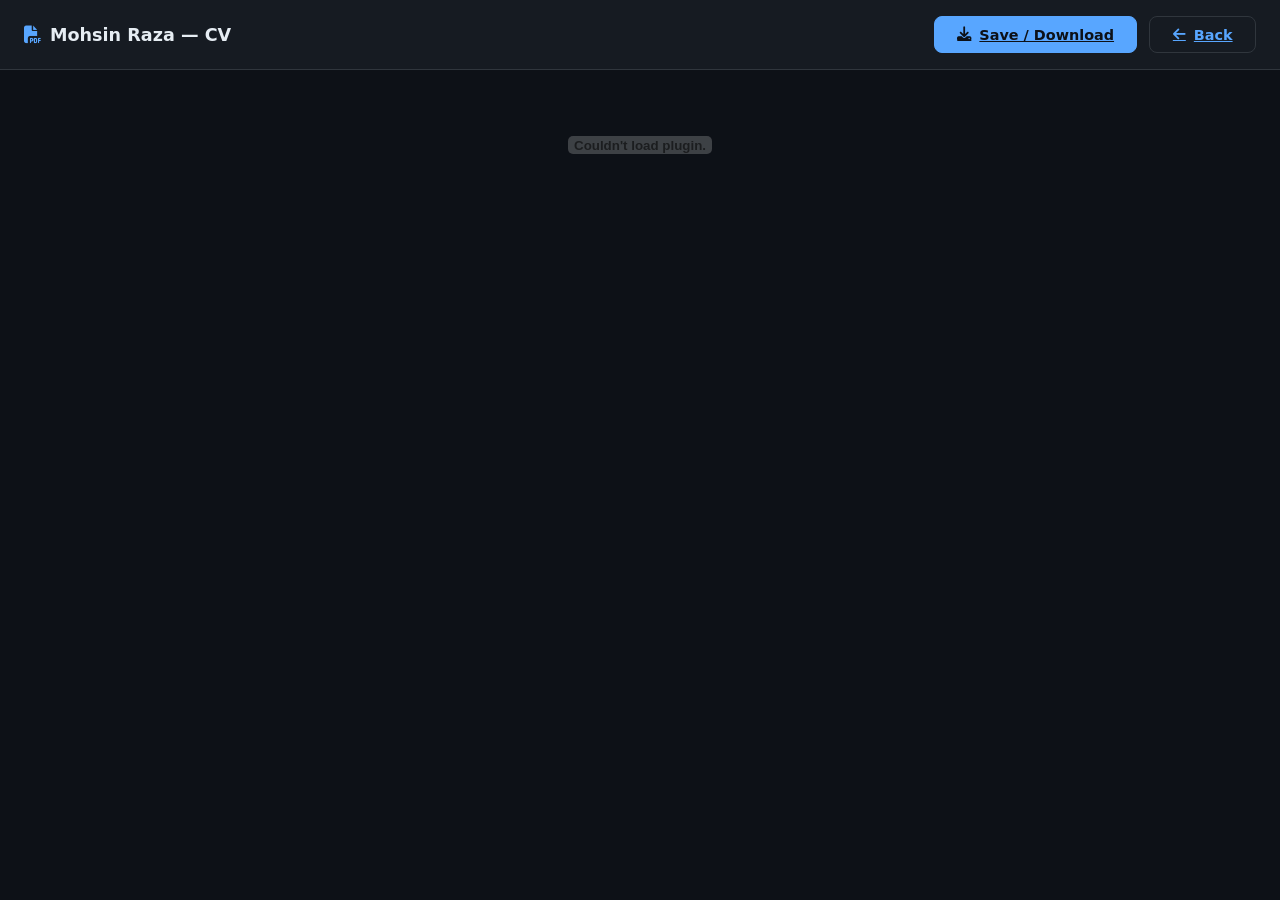
==== view-cv.html @ 13d84893 "Update index.html, add view-cv.html and CV PDF" ====
<!DOCTYPE html>
<html lang="en">
<head>
  <meta charset="UTF-8" />
  <meta name="viewport" content="width=device-width, initial-scale=1.0" />
  <title>Mohsin Raza — CV</title>
  <link rel="stylesheet" href="https://cdnjs.cloudflare.com/ajax/libs/font-awesome/6.5.1/css/all.min.css" />
  <style>
    :root {
      --clr-bg-primary: #0d1117;
      --clr-bg-secondary: #161b22;
      --clr-accent: #58a6ff;
      --clr-accent-strong: #79c0ff;
      --clr-border: #30363d;
      --clr-text-primary: #e6edf3;
      --clr-text-secondary: #8b949e;
    }

    *, *::before, *::after { margin: 0; padding: 0; box-sizing: border-box; }

    body {
      background: var(--clr-bg-primary);
      color: var(--clr-text-primary);
      font-family: "Inter", "Segoe UI", system-ui, sans-serif;
      display: flex;
      flex-direction: column;
      min-height: 100vh;
    }

    .cv-toolbar {
      display: flex;
      align-items: center;
      justify-content: space-between;
      padding: 1rem 1.5rem;
      background: var(--clr-bg-secondary);
      border-bottom: 1px solid var(--clr-border);
      flex-shrink: 0;
    }

    .cv-toolbar h1 {
      font-size: 1.1rem;
      font-weight: 600;
    }

    .btn {
      display: inline-flex;
      align-items: center;
      gap: 0.5rem;
      padding: 0.6rem 1.4rem;
      font-size: 0.9rem;
      font-weight: 600;
      border: 1px solid transparent;
      border-radius: 8px;
      cursor: pointer;
      transition: background-color 150ms ease, border-color 150ms ease, box-shadow 150ms ease;
    }

    .btn-primary {
      background-color: var(--clr-accent);
      color: var(--clr-bg-primary);
      border-color: var(--clr-accent);
    }

    .btn-primary:hover {
      background-color: var(--clr-accent-strong);
      border-color: var(--clr-accent-strong);
      box-shadow: 0 0 20px rgba(88, 166, 255, 0.15);
    }

    .btn-outline {
      background: transparent;
      color: var(--clr-accent);
      border-color: var(--clr-border);
    }

    .btn-outline:hover {
      border-color: var(--clr-accent);
      box-shadow: 0 0 20px rgba(88, 166, 255, 0.15);
    }

    .cv-actions {
      display: flex;
      gap: 0.75rem;
    }

    .cv-viewer {
      flex: 1;
      width: 100%;
      border: none;
    }

    .cv-viewer embed {
      width: 100%;
      height: 100%;
      border: none;
    }

    @media (max-width: 600px) {
      .cv-toolbar {
        flex-direction: column;
        gap: 0.75rem;
        align-items: flex-start;
      }
      .cv-actions {
        width: 100%;
      }
      .cv-actions .btn {
        flex: 1;
        justify-content: center;
      }
    }
  </style>
</head>
<body>

  <div class="cv-toolbar">
    <h1><i class="fa-solid fa-file-pdf" style="color: var(--clr-accent); margin-right: 0.5rem;"></i>Mohsin Raza — CV</h1>
    <div class="cv-actions">
      <a href="cv/cvmohsin-raza-cv.pdf.pdf" download class="btn btn-primary">
        <i class="fa-solid fa-download"></i> Save / Download
      </a>
      <a href="index.html" class="btn btn-outline">
        <i class="fa-solid fa-arrow-left"></i> Back
      </a>
    </div>
  </div>

  <div class="cv-viewer">
    <embed src="cv/cvmohsin-raza-cv.pdf.pdf" type="application/pdf" width="100%" height="100%" />
  </div>

  <script>
    (function () {
      const setViewerHeight = () => {
        const toolbar = document.querySelector('.cv-toolbar');
        const viewer = document.querySelector('.cv-viewer');
        viewer.style.height = (window.innerHeight - toolbar.offsetHeight) + 'px';
      };
      setViewerHeight();
      window.addEventListener('resize', setViewerHeight);
    })();
  </script>

</body>
</html>
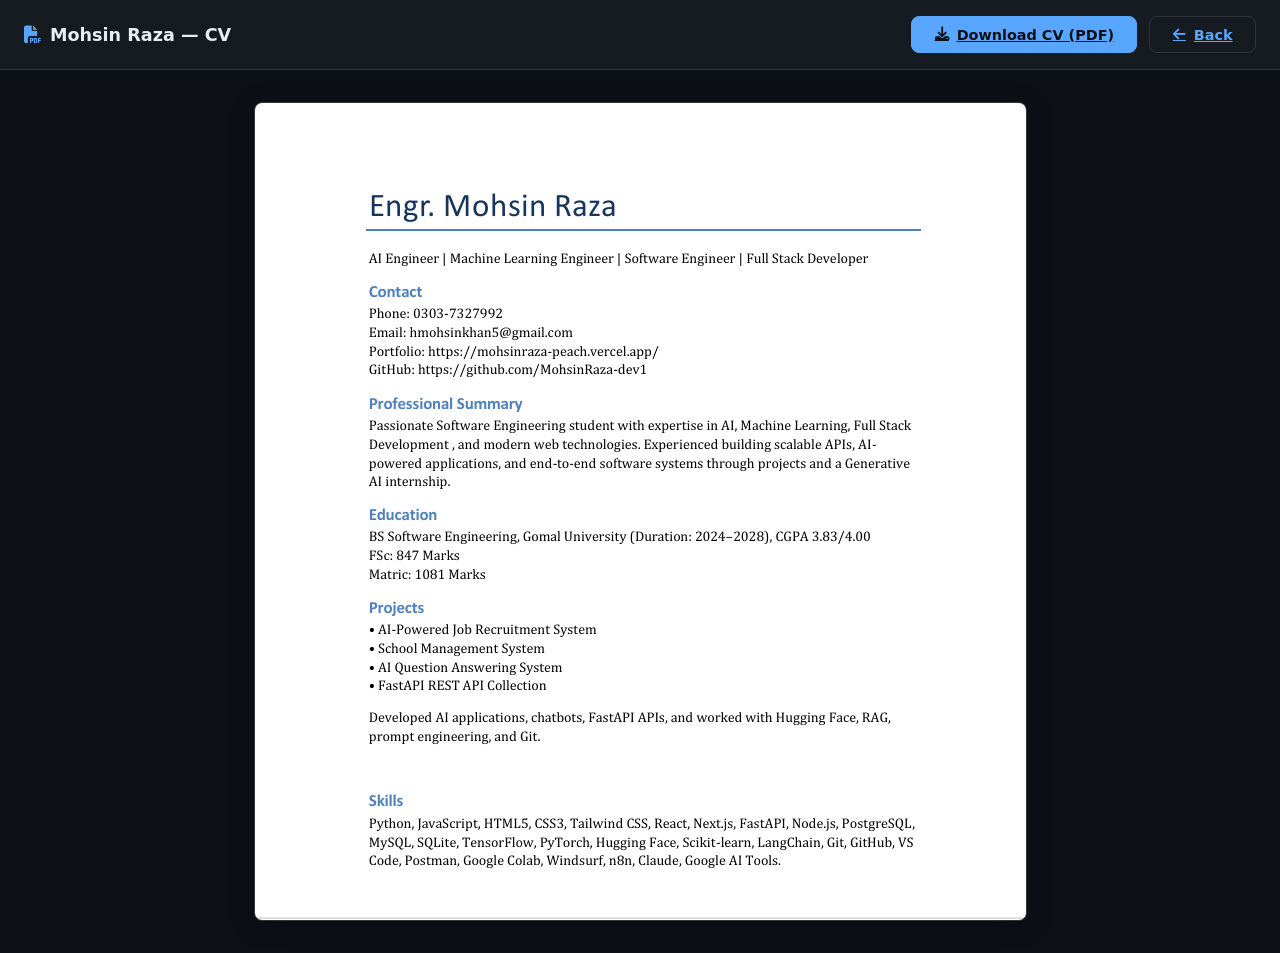
==== commit f9678e64: "Fix CV download link, add image preview, add View CV button Renamed CV file from cvmohsin-raza-cv.pd" ====
--- a/view-cv.html
+++ b/view-cv.html
@@ -86,13 +86,18 @@
     .cv-viewer {
       flex: 1;
       width: 100%;
-      border: none;
+      overflow-y: auto;
+      display: flex;
+      justify-content: center;
+      padding: 2rem 1rem;
     }
 
-    .cv-viewer embed {
-      width: 100%;
-      height: 100%;
-      border: none;
+    .cv-viewer img {
+      max-width: 100%;
+      height: auto;
+      border-radius: 8px;
+      border: 1px solid var(--clr-border);
+      box-shadow: 0 4px 24px rgba(0, 0, 0, 0.3);
     }
 
     @media (max-width: 600px) {
@@ -116,8 +121,8 @@
   <div class="cv-toolbar">
     <h1><i class="fa-solid fa-file-pdf" style="color: var(--clr-accent); margin-right: 0.5rem;"></i>Mohsin Raza — CV</h1>
     <div class="cv-actions">
-      <a href="cv/cvmohsin-raza-cv.pdf.pdf" download class="btn btn-primary">
-        <i class="fa-solid fa-download"></i> Save / Download
+      <a href="cv/mohsin-raza-cv.pdf" download class="btn btn-primary">
+        <i class="fa-solid fa-download"></i> Download CV (PDF)
       </a>
       <a href="index.html" class="btn btn-outline">
         <i class="fa-solid fa-arrow-left"></i> Back
@@ -126,20 +131,8 @@
   </div>
 
   <div class="cv-viewer">
-    <embed src="cv/cvmohsin-raza-cv.pdf.pdf" type="application/pdf" width="100%" height="100%" />
+    <img src="cv/image.png" alt="Mohsin Raza — CV Preview" />
   </div>
-
-  <script>
-    (function () {
-      const setViewerHeight = () => {
-        const toolbar = document.querySelector('.cv-toolbar');
-        const viewer = document.querySelector('.cv-viewer');
-        viewer.style.height = (window.innerHeight - toolbar.offsetHeight) + 'px';
-      };
-      setViewerHeight();
-      window.addEventListener('resize', setViewerHeight);
-    })();
-  </script>
 
 </body>
 </html>
